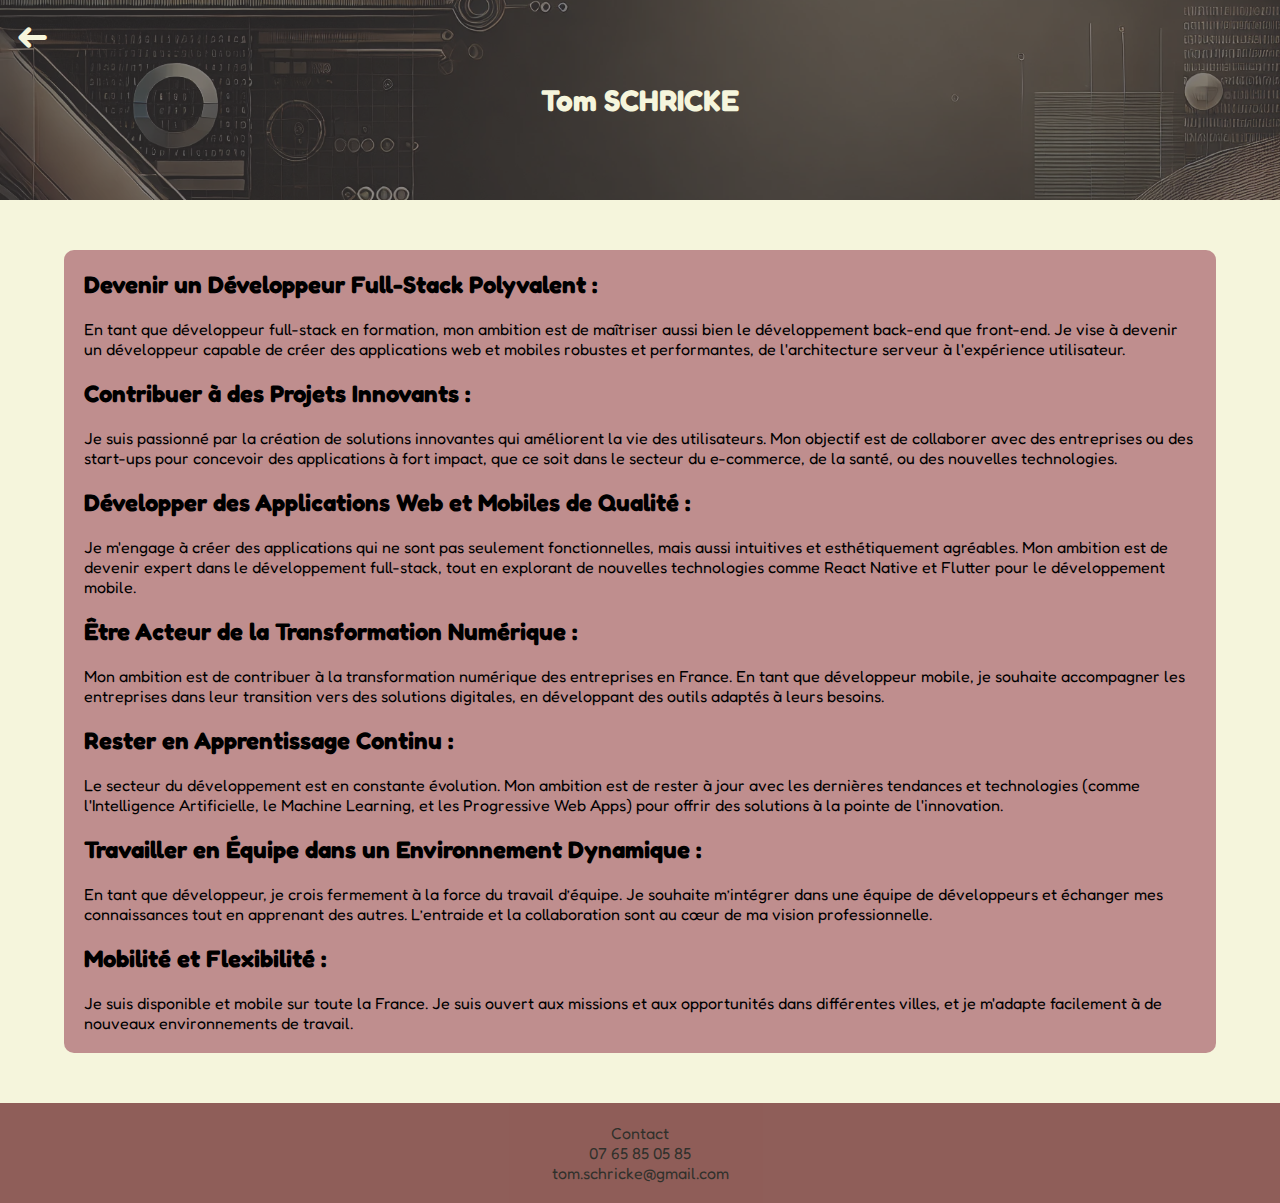
==== pages/ambitions.html @ 17d8a937 "mon cv" ====
<!DOCTYPE html>
<html lang="fr">
<head>
    <meta charset="UTF-8">
    <meta name="viewport" content="width=device-width, initial-scale=1.0">
    <title>AMBITIONS</title>
    <link rel="stylesheet" href="style.css">
    <link rel="preconnect" href="https://fonts.googleapis.com">
<link rel="preconnect" href="https://fonts.gstatic.com" crossorigin>
<link href="https://fonts.googleapis.com/css2?family=Fredoka:wght@300..700&display=swap" rel="stylesheet">
<nav>
<div class="imgfond">
<img src="/img/imgnav.webp" alt="image code fond">
</div>
   
       <a href="/index.html" class="retour">&#10140;</a>
    
<h1>Tom SCHRICKE</h1>
</nav>

</head>
<body>
<div class="parentcarre">
    <div class="carres">
        <div>
<h2>Devenir un Développeur Full-Stack Polyvalent :</h2>

<p>En tant que développeur full-stack en formation, mon ambition est de maîtriser aussi bien le développement back-end que front-end. Je vise à devenir un développeur capable de créer des applications web et mobiles robustes et performantes, de l'architecture serveur à l'expérience utilisateur.</p>

<h2>Contribuer à des Projets Innovants :</h2>

<p>Je suis passionné par la création de solutions innovantes qui améliorent la vie des utilisateurs. Mon objectif est de collaborer avec des entreprises ou des start-ups pour concevoir des applications à fort impact, que ce soit dans le secteur du e-commerce, de la santé, ou des nouvelles technologies.</p>

<h2>Développer des Applications Web et Mobiles de Qualité :</h2>

<p>Je m'engage à créer des applications qui ne sont pas seulement fonctionnelles, mais aussi intuitives et esthétiquement agréables. Mon ambition est de devenir expert dans le développement full-stack, tout en explorant de nouvelles technologies comme React Native et Flutter pour le développement mobile.</p>

<h2>Être Acteur de la Transformation Numérique :</h2>

<p>Mon ambition est de contribuer à la transformation numérique des entreprises en France. En tant que développeur mobile, je souhaite accompagner les entreprises dans leur transition vers des solutions digitales, en développant des outils adaptés à leurs besoins.</p>

<h2>Rester en Apprentissage Continu :</h2>

<p>Le secteur du développement est en constante évolution. Mon ambition est de rester à jour avec les dernières tendances et technologies (comme l'Intelligence Artificielle, le Machine Learning, et les Progressive Web Apps) pour offrir des solutions à la pointe de l'innovation.</p>

<h2>Travailler en Équipe dans un Environnement Dynamique :</h2>

<p>En tant que développeur, je crois fermement à la force du travail d’équipe. Je souhaite m’intégrer dans une équipe de développeurs et échanger mes connaissances tout en apprenant des autres. L’entraide et la collaboration sont au cœur de ma vision professionnelle.</p>

<h2>Mobilité et Flexibilité :</h2>

<p>Je suis disponible et mobile sur toute la France. Je suis ouvert aux missions et aux opportunités dans différentes villes, et je m'adapte facilement à de nouveaux environnements de travail.</p>

        </div>
    </div>
</div>
</body>
<footer>
    <p>Contact</p>
    <p>07 65 85 05 85</p>
    <p>tom.schricke@gmail.com</p>
</footer>
</html>
---- pages/style.css ----
*{margin: 0;
    font-family: Fredoka;}
    
    .imgfond{
        width: 100%;
        height: 200px;
        overflow: hidden;
        position: relative;
    
    }
    
    .imgfond>img{
        position: relative;
        left: 0;
        opacity: 0.4;
        width: 100%;
        margin-top: 0;
        height: auto;
        
    }
    
    nav{
    
        background-color: rgb(66, 63, 63);
        height: 200px;
        width: 100vw;
        display: flex;
        justify-content: center;
        align-items: center;
        margin-top: 0; 
        overflow: hidden;
        flex-direction: row-reverse;
    
    }
    h1{
        color: beige;
        position: absolute;
        margin-left: auto;
        margin-right: auto;
        font-size: 30px;
    
    }
    
    body{
    
    background-color: beige;
    }
    
    .parentcarre{
        margin-top: 50px;
        display: flex;
        flex-direction: column;
        justify-content: center;
        align-items: center;
        align-content: center;
        gap: 50px;
    
    }
    .carres{
        background-color: rgb(191, 142, 142);
        width: 90vw;
        height: auto;
        border-radius: 10px;
        display: flex;
        flex-direction: column;
        gap: 20px;
    
        
    
    }
    .carres>p+h2{
        color: black;
        margin-left: 10px;
        position: relative;

    }
    button{
        margin-bottom: 30px;
        color: rgb(0, 0, 0);
        background-color: beige;
        width: 200px;
        height: 30px;
        border-radius: 20px;
        font-size: 15px;
    }
    
    .carres>img{
        position: absolute;
        width: 50%;
        margin-bottom: 100px;
        
    
    }
    
    .retour{
        margin-top: 00px;
        font-size: 40px;
        color: beige;
        text-decoration: none;
        position:absolute;
        margin-top: -130px;
        transform: scaleX(-1);
        margin-left: -80vw;
    }
    .carres>div{
        margin: 20px;
        display: flex;
        flex-direction: column;
        gap: 20px;
    }
    footer{
        background-color: rgb(118, 56, 56) ;
        opacity: 0.8;
        display: flex;
        align-items: center;
        flex-direction: column;
        margin-top: 50px;
    }
    
    @media screen and (min-width: 450px) {
        footer{
            height: 100px;
            justify-content: center;
        }
        .imgfond>img{
            top: -50px;
            
        }
        .retour{
            margin-left: -95vw;
        }
    }
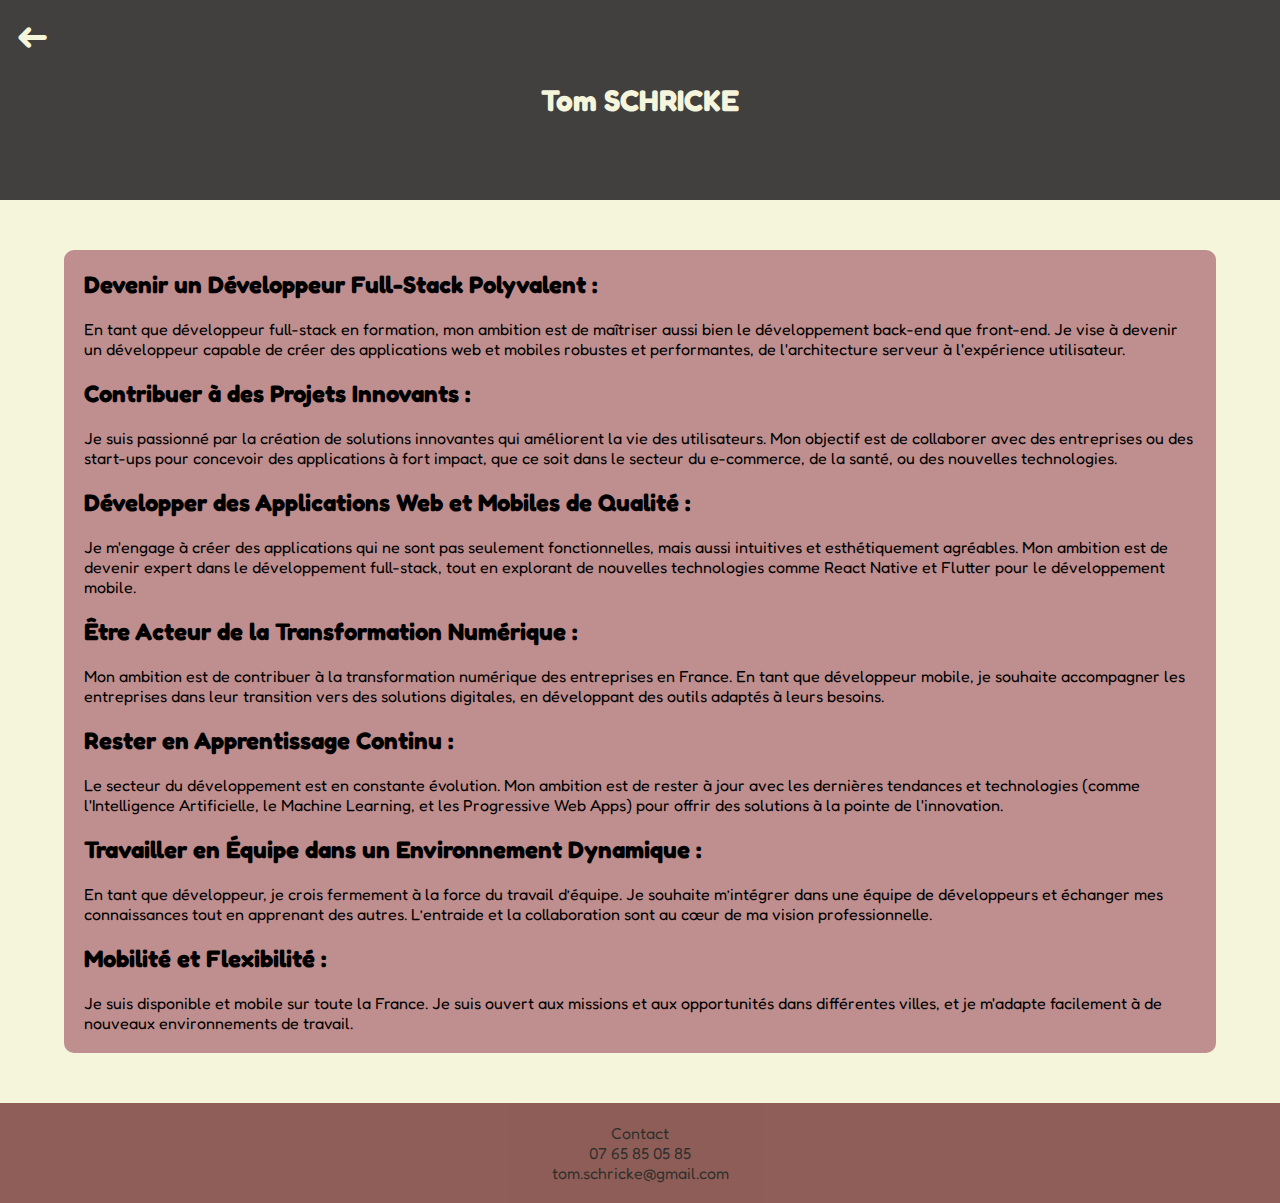
==== commit d8b57552: "fix: fix relative paths in links and images" ====
--- a/pages/ambitions.html
+++ b/pages/ambitions.html
@@ -10,10 +10,10 @@
 <link href="https://fonts.googleapis.com/css2?family=Fredoka:wght@300..700&display=swap" rel="stylesheet">
 <nav>
 <div class="imgfond">
-<img src="/img/imgnav.webp" alt="image code fond">
+<img src="./img/imgnav.webp" alt="image code fond">
 </div>
    
-       <a href="/index.html" class="retour">&#10140;</a>
+       <a href="./index.html" class="retour">&#10140;</a>
     
 <h1>Tom SCHRICKE</h1>
 </nav>
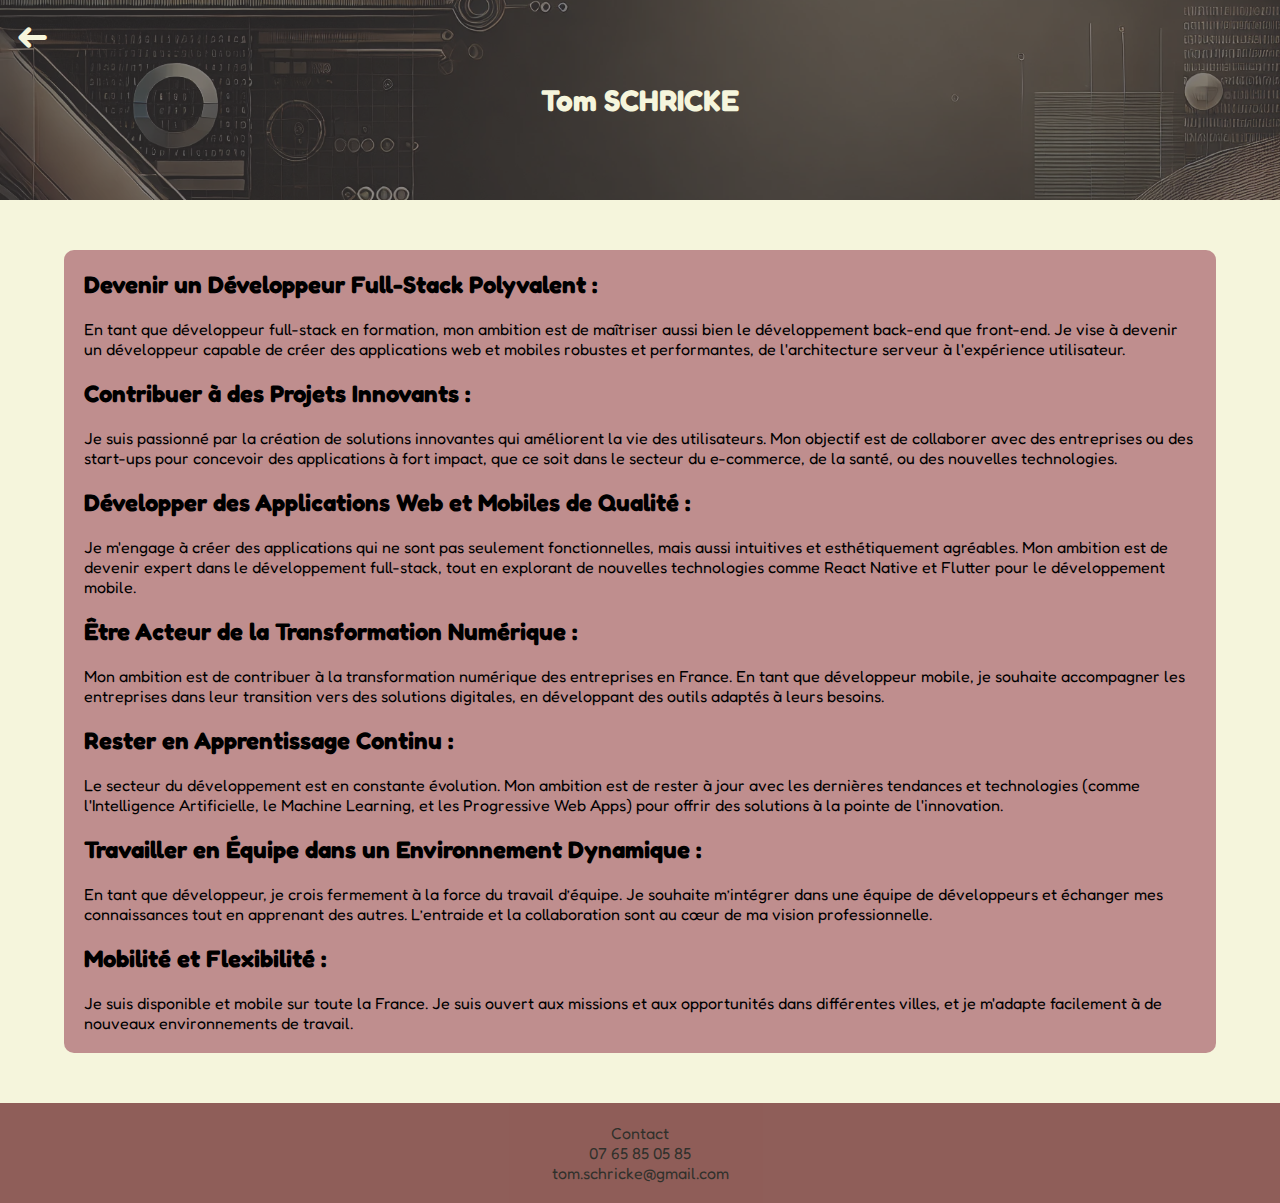
==== commit 4ecc3ddd: "fix: fix bug" ====
--- a/pages/ambitions.html
+++ b/pages/ambitions.html
@@ -10,10 +10,10 @@
 <link href="https://fonts.googleapis.com/css2?family=Fredoka:wght@300..700&display=swap" rel="stylesheet">
 <nav>
 <div class="imgfond">
-<img src="./img/imgnav.webp" alt="image code fond">
+<img src="../img/imgnav.webp" alt="image code fond">
 </div>
    
-       <a href="./index.html" class="retour">&#10140;</a>
+       <a href="../index.html" class="retour">&#10140;</a>
     
 <h1>Tom SCHRICKE</h1>
 </nav>
